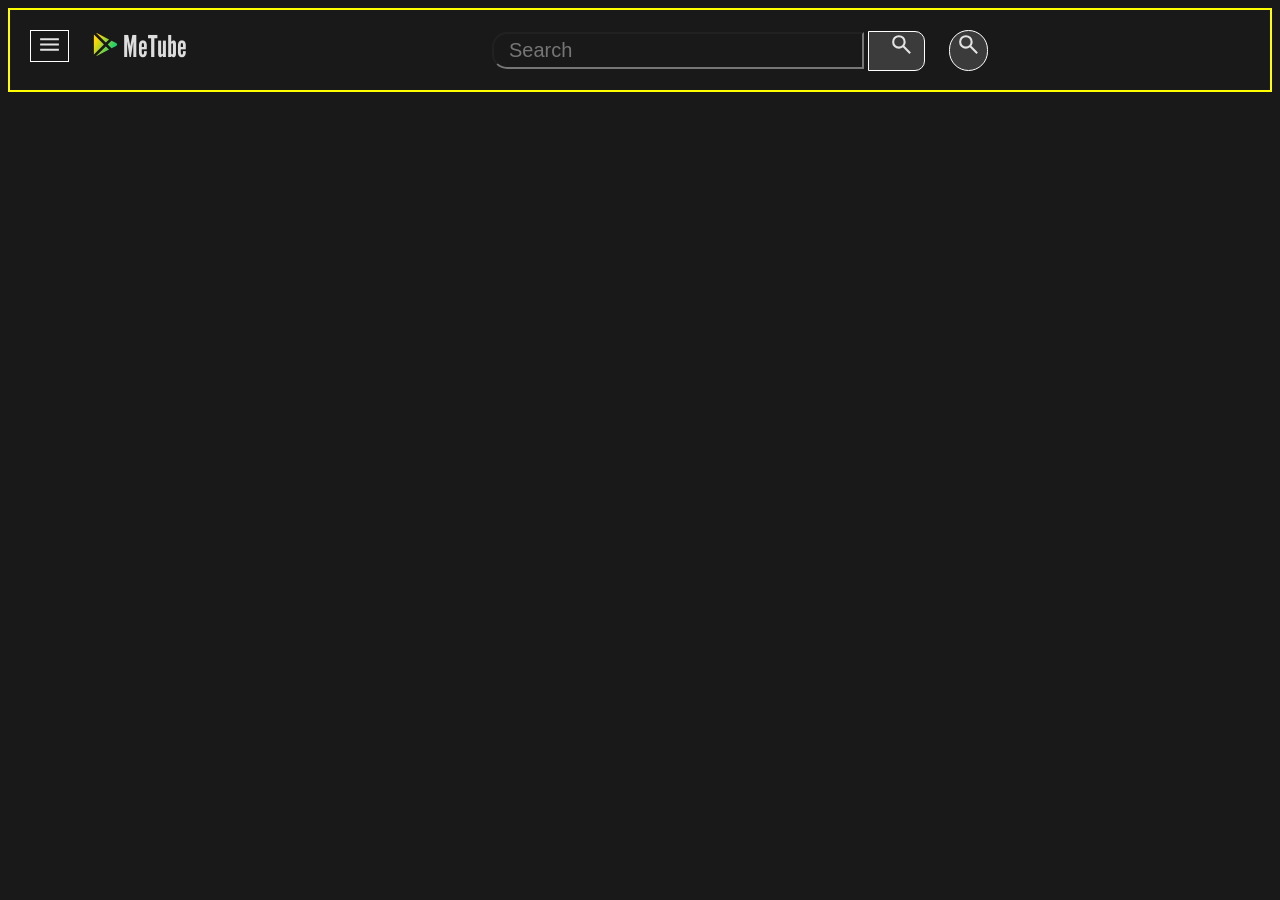
==== index.html @ 835971e7 "Aggiunta barra di ricerca" ====
<!doctype html>
<html>
  <head>
    <title>MeTube</title>
    <link rel="icon" href="assets/Icona.svg" />
    <meta name="author" content="Serafino Pirronitto" />
    <meta name="keywords" content="video, intrattenimento, musica, tutorial" />
    <meta charset="utf-8" />
    <meta name="description" content="Video divertenti!" />

    <meta name="viewport" content="width=device-width, initial-scale=1.0" />

    <link rel="stylesheet" href="css/stile.css" />
  </head>

  <body>
    <div id="nav">
      <button id="menu">
        <img
          src="assets/menu.svg"
          style="height: auto; width: 25px"
          alt="menu"
        />
      </button>

      <a href="index.html" target="_self" id="logo">
        <img
          src="assets/Icona.svg"
          style="height: auto; width: 25px"
          alt="menu"
        />
        MeTube
      </a>

      <input
        type="search"
        name="search-bar"
        id="search-bar"
        placeholder="Search"
      />
      <button id="search-button">
        <img
          src="assets/search.svg"
          style="height: auto; width: 25px"
          alt="cerca"
        />
      </button>

      <button id="voice-button">
        <img
          src="assets/search.svg"
          style="height: auto; width: 25px"
          alt="cerca"
        />
      </button>
    </div>
  </body>
</html>
---- css/stile.css ----
@font-face {
  font-family: "League Gothic";
  src: url("../font/LeagueGothic-Regular.otf") format("opentype");
  font-weight: normal;
  font-style: normal;
}

body {
  background-color: rgb(26, 25, 25);
  color: rgb(221, 221, 221);
}

#nav {
  width: auto;
  height: 50px;
  border: 2px solid yellow;
  padding: 10px 10px 20px 10px;
}

#menu {
  margin: 10px;
  background: rgba(0, 0, 0, 0);
}

#logo {
  font-size: 30px;
  font-family: "League Gothic";
  color: rgb(221, 221, 221);
  text-decoration: none;
  margin-left: 10px;
}

#search-bar {
  font-size: 20px;
  margin-left: 300px;
  padding: 5px 0px 5px 15px;
  width: 30%;
  border-radius: 15px 0px 0px 15px;
  background-color: rgba(0, 0, 0, 0);
  color: white;
}

#search-button {
  padding: 0px 10px 10px 20px;
  border-radius: 0px 10px 10px 0px;
}

#voice-button {
  border-radius: 20px;
  margin-left: 20px;
  padding-bottom: 10px;
}

button {
  background-color: rgb(59, 59, 59);
  border: 1px solid white;
  color: white;
}
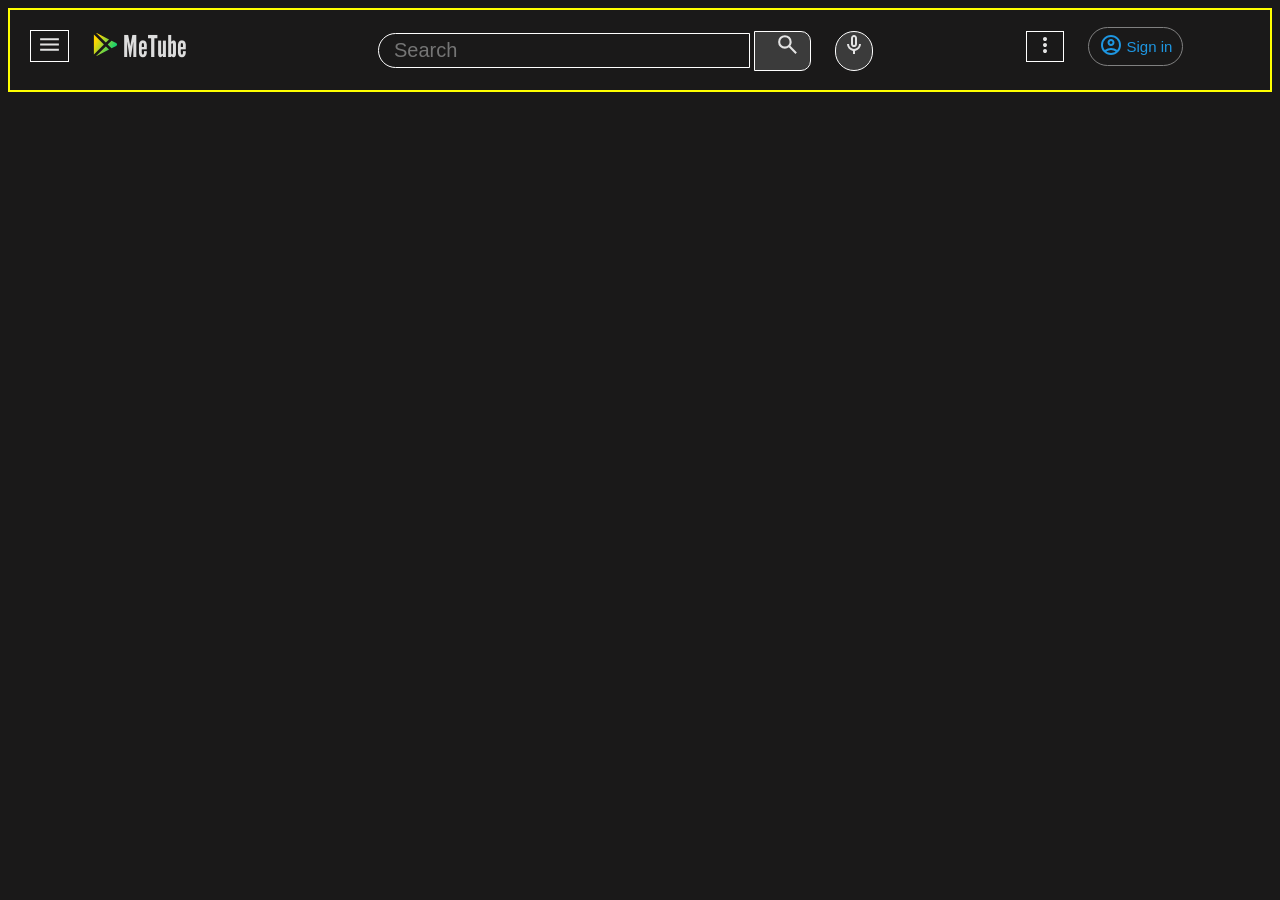
==== commit 76630c3b: "Aggiunti altri bottoni" ====
--- a/index.html
+++ b/index.html
@@ -47,11 +47,46 @@
       </button>
 
       <button id="voice-button">
-        <img
-          src="assets/search.svg"
-          style="height: auto; width: 25px"
-          alt="cerca"
-        />
+        <svg
+          xmlns="http://www.w3.org/2000/svg"
+          height="24px"
+          viewBox="0 -960 960 960"
+          width="24px"
+          fill="#e3e3e3"
+        >
+          <path
+            d="M395-435q-35-35-35-85v-240q0-50 35-85t85-35q50 0 85 35t35 85v240q0 50-35 85t-85 35q-50 0-85-35Zm85-205Zm-40 520v-123q-104-14-172-93t-68-184h80q0 83 58.5 141.5T480-320q83 0 141.5-58.5T680-520h80q0 105-68 184t-172 93v123h-80Zm68.5-371.5Q520-503 520-520v-240q0-17-11.5-28.5T480-800q-17 0-28.5 11.5T440-760v240q0 17 11.5 28.5T480-480q17 0 28.5-11.5Z"
+          />
+        </svg>
+      </button>
+
+      <button id="settings-button">
+        <svg
+          xmlns="http://www.w3.org/2000/svg"
+          height="24px"
+          viewBox="0 -960 960 960"
+          width="24px"
+          fill="#e3e3e3"
+        >
+          <path
+            d="M480-160q-33 0-56.5-23.5T400-240q0-33 23.5-56.5T480-320q33 0 56.5 23.5T560-240q0 33-23.5 56.5T480-160Zm0-240q-33 0-56.5-23.5T400-480q0-33 23.5-56.5T480-560q33 0 56.5 23.5T560-480q0 33-23.5 56.5T480-400Zm0-240q-33 0-56.5-23.5T400-720q0-33 23.5-56.5T480-800q33 0 56.5 23.5T560-720q0 33-23.5 56.5T480-640Z"
+          />
+        </svg>
+      </button>
+
+      <button id="signin-button">
+        <svg
+          xmlns="http://www.w3.org/2000/svg"
+          height="24px"
+          viewBox="0 -960 960 960"
+          width="24px"
+          fill="#1e96e1"
+        >
+          <path
+            d="M234-276q51-39 114-61.5T480-360q69 0 132 22.5T726-276q35-41 54.5-93T800-480q0-133-93.5-226.5T480-800q-133 0-226.5 93.5T160-480q0 59 19.5 111t54.5 93Zm146.5-204.5Q340-521 340-580t40.5-99.5Q421-720 480-720t99.5 40.5Q620-639 620-580t-40.5 99.5Q539-440 480-440t-99.5-40.5ZM480-80q-83 0-156-31.5T197-197q-54-54-85.5-127T80-480q0-83 31.5-156T197-763q54-54 127-85.5T480-880q83 0 156 31.5T763-763q54 54 85.5 127T880-480q0 83-31.5 156T763-197q-54 54-127 85.5T480-80Zm100-95.5q47-15.5 86-44.5-39-29-86-44.5T480-280q-53 0-100 15.5T294-220q39 29 86 44.5T480-160q53 0 100-15.5ZM523-537q17-17 17-43t-17-43q-17-17-43-17t-43 17q-17 17-17 43t17 43q17 17 43 17t43-17Zm-43-43Zm0 360Z"
+          />
+        </svg>
+        <span>Sign in</span>
       </button>
     </div>
   </body>
--- a/css/stile.css
+++ b/css/stile.css
@@ -32,12 +32,31 @@
 
 #search-bar {
   font-size: 20px;
-  margin-left: 300px;
+  margin-left: 15%;
   padding: 5px 0px 5px 15px;
   width: 30%;
-  border-radius: 15px 0px 0px 15px;
+  border-radius: 20px 0px 0px 20px;
   background-color: rgba(0, 0, 0, 0);
   color: white;
+  border: 1px solid white;
+}
+
+#search-bar:focus {
+  outline: none;
+  border: 2px solid rgb(32, 110, 178);
+}
+
+input[type="search"]::-webkit-search-cancel-button {
+  /* Rimuove la X blu nativa */
+  appearance: none;
+
+  height: 25px;
+  width: 25px;
+
+  background-image: url("../assets/close.svg");
+  background-size: contain;
+  background-repeat: no-repeat;
+  cursor: pointer;
 }
 
 #search-button {
@@ -51,6 +70,24 @@
   padding-bottom: 10px;
 }
 
+#settings-button {
+  background-color: transparent;
+  margin-left: 12%;
+}
+
+#signin-button {
+  margin-left: 20px;
+  padding: 5px 10px;
+  background-color: transparent;
+  color: rgb(30, 150, 225);
+  border-color: gray;
+  border-radius: 25px;
+}
+#signin-button span {
+  font-size: 15px;
+  vertical-align: super;
+}
+
 button {
   background-color: rgb(59, 59, 59);
   border: 1px solid white;
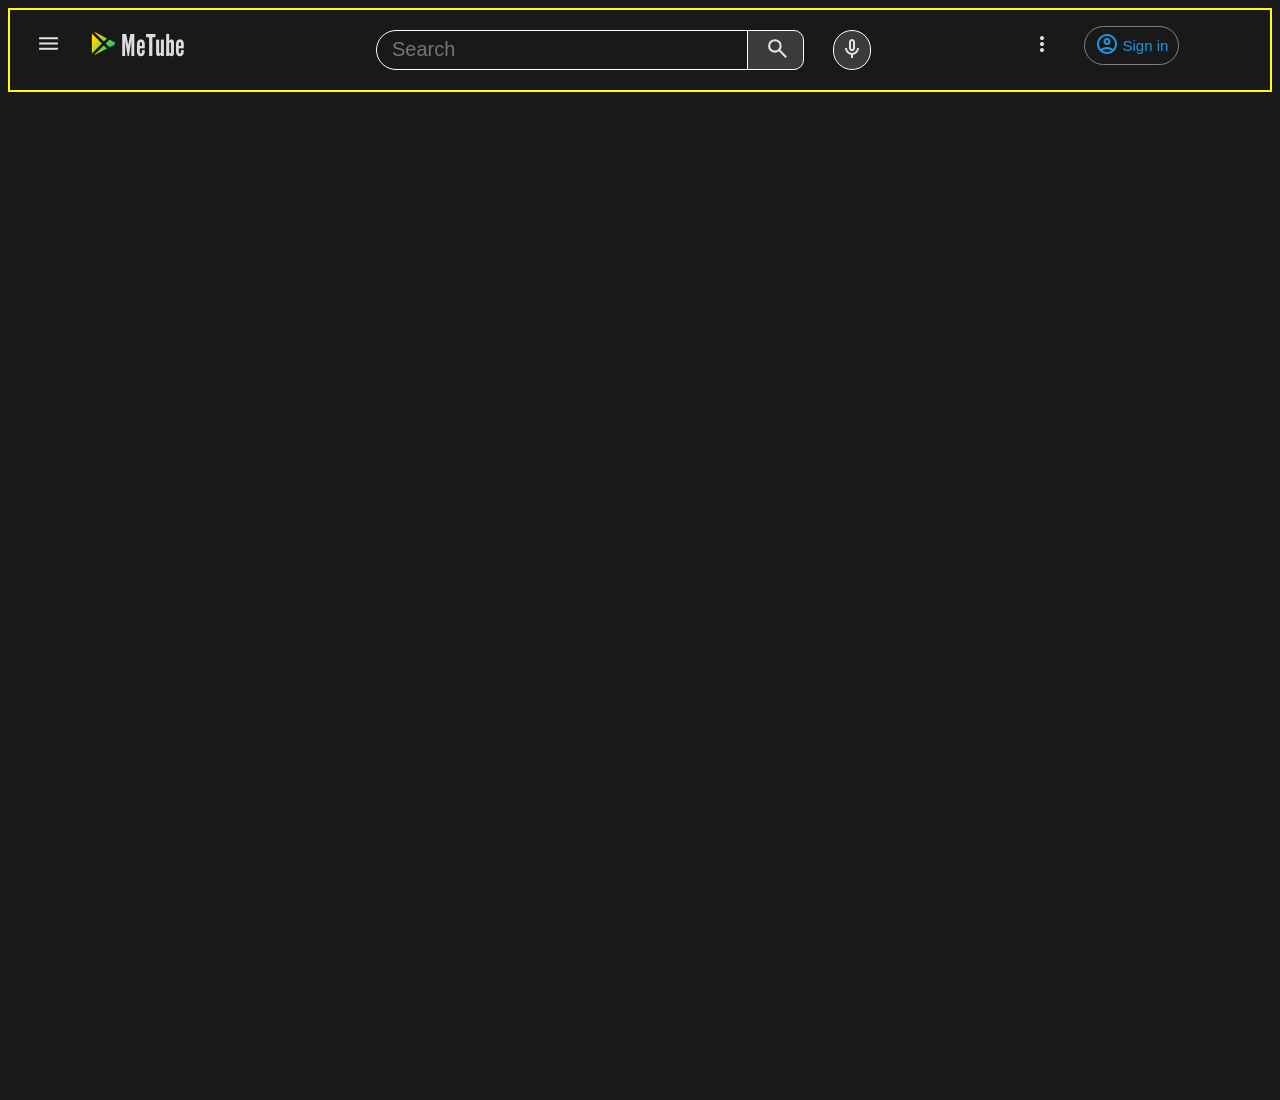
==== commit 18413195: "Refactored search bar implementation and updated styles for better layout" ====
--- a/index.html
+++ b/index.html
@@ -32,19 +32,21 @@
         MeTube
       </a>
 
-      <input
-        type="search"
-        name="search-bar"
-        id="search-bar"
-        placeholder="Search"
-      />
-      <button id="search-button">
-        <img
-          src="assets/search.svg"
-          style="height: auto; width: 25px"
-          alt="cerca"
+      <form method="get" id="search-bar-form">
+        <input
+          type="search"
+          name="search-bar"
+          id="search-bar"
+          placeholder="Search"
         />
-      </button>
+        <button id="search-button" type="submit">
+          <img
+            src="assets/search.svg"
+            style="height: auto; width: 25px"
+            alt="cerca"
+          />
+        </button>
+      </form>
 
       <button id="voice-button">
         <svg
@@ -89,5 +91,7 @@
         <span>Sign in</span>
       </button>
     </div>
+
+    <div style="height: 1000px"></div>
   </body>
 </html>
--- a/css/stile.css
+++ b/css/stile.css
@@ -10,6 +10,10 @@
   color: rgb(221, 221, 221);
 }
 
+#search-bar-form {
+  display: inline;
+}
+
 #nav {
   width: auto;
   height: 50px;
@@ -20,6 +24,7 @@
 #menu {
   margin: 10px;
   background: rgba(0, 0, 0, 0);
+  border: none;
 }
 
 #logo {
@@ -35,6 +40,7 @@
   margin-left: 15%;
   padding: 5px 0px 5px 15px;
   width: 30%;
+  height: 40px;
   border-radius: 20px 0px 0px 20px;
   background-color: rgba(0, 0, 0, 0);
   color: white;
@@ -60,8 +66,16 @@
 }
 
 #search-button {
+  position: relative;
+  right: 5px;
   padding: 0px 10px 10px 20px;
   border-radius: 0px 10px 10px 0px;
+}
+
+#search-button img {
+  position: relative;
+  top: 5px;
+  right: 3px;
 }
 
 #voice-button {
@@ -69,10 +83,15 @@
   margin-left: 20px;
   padding-bottom: 10px;
 }
+#voice-button svg {
+  position: relative;
+  top: 5px;
+}
 
 #settings-button {
   background-color: transparent;
   margin-left: 12%;
+  border: none;
 }
 
 #signin-button {
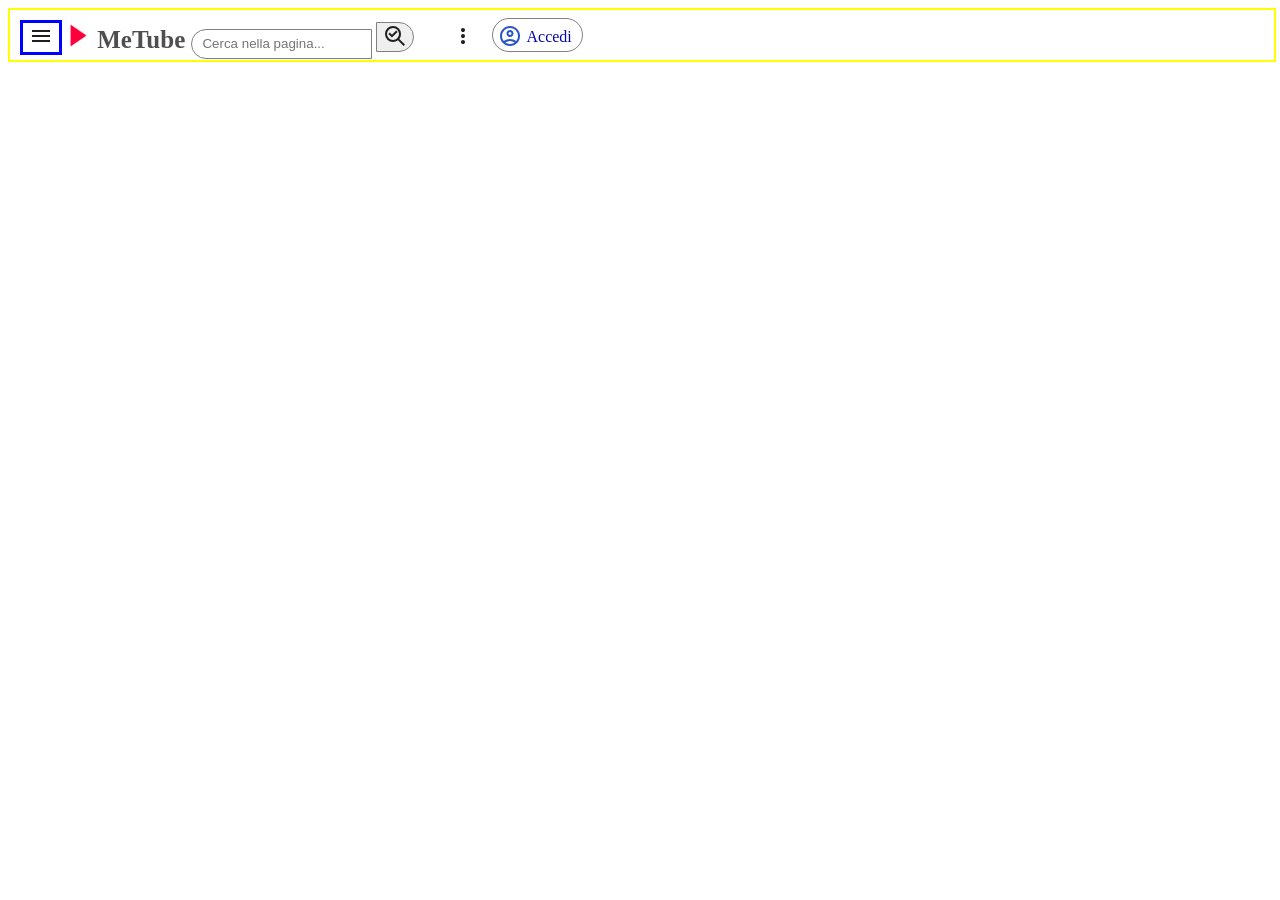
==== commit 4458026d: "Completato navbar" ====
--- a/index.html
+++ b/index.html
@@ -1,97 +1,32 @@
-<!doctype html>
+<!DOCTYPE html>
 <html>
-  <head>
-    <title>MeTube</title>
-    <link rel="icon" href="assets/Icona.svg" />
-    <meta name="author" content="Serafino Pirronitto" />
-    <meta name="keywords" content="video, intrattenimento, musica, tutorial" />
-    <meta charset="utf-8" />
-    <meta name="description" content="Video divertenti!" />
+    <head>
+        <link rel="stylesheet" href="File CSS/MeTube.css">
+        <meta charset="UTF-8">
+        <meta name="viewport" content="width=device-width, initial-scale=1.0">
+        <link rel="icon" href="assets/Logo RT.png" type="image/x-icon">     
+        <title>MeTube</title>
+    </head>
+    <body>
+        <div id="Nav">
+            <button id="Hamburger"> 
+                <img src="assets/Menu Hamburger.svg" alt="Menu"/>
+            </button>
 
-    <meta name="viewport" content="width=device-width, initial-scale=1.0" />
+            <a href="index.html" target="_self" id="logo">
+                <img src="assets/Triangolo rosso play.png" style="height: auto; width: 25px" />
+                MeTube
+            </a>
+            <input id="barra-di-ricerca" type="search" placeholder="Cerca nella pagina...">
+            <button id="button-search" type="submit"><svg xmlns="http://www.w3.org/2000/svg" height="24px" viewBox="0 -960 960 960" width="24px" fill="#1f1f1f"><path d="M570-390q70-70 70-170t-70-170q-70-70-170-70t-170 70q-70 70-70 170t70 170q70 70 170 70t170-70Zm-212-28 226-227-57-57-169 170-85-84-57 56 142 142Zm42 178q-134 0-227-93T80-560q0-134 93-227t227-93q134 0 227 93t93 227q0 56-17.5 105.5T653-364l227 228-56 56-228-227q-41 32-90.5 49.5T400-240Zm0-320Z"/></svg></button>
+            <button id="button-impostazioni"><svg xmlns="http://www.w3.org/2000/svg" height="24px" viewBox="0 -960 960 960" width="24px" fill="#1f1f1f"><path d="M480-160q-33 0-56.5-23.5T400-240q0-33 23.5-56.5T480-320q33 0 56.5 23.5T560-240q0 33-23.5 56.5T480-160Zm0-240q-33 0-56.5-23.5T400-480q0-33 23.5-56.5T480-560q33 0 56.5 23.5T560-480q0 33-23.5 56.5T480-400Zm0-240q-33 0-56.5-23.5T400-720q0-33 23.5-56.5T480-800q33 0 56.5 23.5T560-720q0 33-23.5 56.5T480-640Z"/></svg></button>
+            <a id="Accedi" href="https://www.youtube.com">
+                <svg xmlns="http://www.w3.org/2000/svg" height="24px" viewBox="0 -960 960 960" width="24px" fill="#2854C5"><path d="M234-276q51-39 114-61.5T480-360q69 0 132 22.5T726-276q35-41 54.5-93T800-480q0-133-93.5-226.5T480-800q-133 0-226.5 93.5T160-480q0 59 19.5 111t54.5 93Zm146.5-204.5Q340-521 340-580t40.5-99.5Q421-720 480-720t99.5 40.5Q620-639 620-580t-40.5 99.5Q539-440 480-440t-99.5-40.5ZM480-80q-83 0-156-31.5T197-197q-54-54-85.5-127T80-480q0-83 31.5-156T197-763q54-54 127-85.5T480-880q83 0 156 31.5T763-763q54 54 85.5 127T880-480q0 83-31.5 156T763-197q-54 54-127 85.5T480-80Zm100-95.5q47-15.5 86-44.5-39-29-86-44.5T480-280q-53 0-100 15.5T294-220q39 29 86 44.5T480-160q53 0 100-15.5ZM523-537q17-17 17-43t-17-43q-17-17-43-17t-43 17q-17 17-17 43t17 43q17 17 43 17t43-17Zm-43-43Zm0 360Z"/></svg>
+                <span>Accedi</span>
+                
+            </a>
+        </div> 
+        
 
-    <link rel="stylesheet" href="css/stile.css" />
-  </head>
-
-  <body>
-    <div id="nav">
-      <button id="menu">
-        <img
-          src="assets/menu.svg"
-          style="height: auto; width: 25px"
-          alt="menu"
-        />
-      </button>
-
-      <a href="index.html" target="_self" id="logo">
-        <img
-          src="assets/Icona.svg"
-          style="height: auto; width: 25px"
-          alt="menu"
-        />
-        MeTube
-      </a>
-
-      <form method="get" id="search-bar-form">
-        <input
-          type="search"
-          name="search-bar"
-          id="search-bar"
-          placeholder="Search"
-        />
-        <button id="search-button" type="submit">
-          <img
-            src="assets/search.svg"
-            style="height: auto; width: 25px"
-            alt="cerca"
-          />
-        </button>
-      </form>
-
-      <button id="voice-button">
-        <svg
-          xmlns="http://www.w3.org/2000/svg"
-          height="24px"
-          viewBox="0 -960 960 960"
-          width="24px"
-          fill="#e3e3e3"
-        >
-          <path
-            d="M395-435q-35-35-35-85v-240q0-50 35-85t85-35q50 0 85 35t35 85v240q0 50-35 85t-85 35q-50 0-85-35Zm85-205Zm-40 520v-123q-104-14-172-93t-68-184h80q0 83 58.5 141.5T480-320q83 0 141.5-58.5T680-520h80q0 105-68 184t-172 93v123h-80Zm68.5-371.5Q520-503 520-520v-240q0-17-11.5-28.5T480-800q-17 0-28.5 11.5T440-760v240q0 17 11.5 28.5T480-480q17 0 28.5-11.5Z"
-          />
-        </svg>
-      </button>
-
-      <button id="settings-button">
-        <svg
-          xmlns="http://www.w3.org/2000/svg"
-          height="24px"
-          viewBox="0 -960 960 960"
-          width="24px"
-          fill="#e3e3e3"
-        >
-          <path
-            d="M480-160q-33 0-56.5-23.5T400-240q0-33 23.5-56.5T480-320q33 0 56.5 23.5T560-240q0 33-23.5 56.5T480-160Zm0-240q-33 0-56.5-23.5T400-480q0-33 23.5-56.5T480-560q33 0 56.5 23.5T560-480q0 33-23.5 56.5T480-400Zm0-240q-33 0-56.5-23.5T400-720q0-33 23.5-56.5T480-800q33 0 56.5 23.5T560-720q0 33-23.5 56.5T480-640Z"
-          />
-        </svg>
-      </button>
-
-      <button id="signin-button">
-        <svg
-          xmlns="http://www.w3.org/2000/svg"
-          height="24px"
-          viewBox="0 -960 960 960"
-          width="24px"
-          fill="#1e96e1"
-        >
-          <path
-            d="M234-276q51-39 114-61.5T480-360q69 0 132 22.5T726-276q35-41 54.5-93T800-480q0-133-93.5-226.5T480-800q-133 0-226.5 93.5T160-480q0 59 19.5 111t54.5 93Zm146.5-204.5Q340-521 340-580t40.5-99.5Q421-720 480-720t99.5 40.5Q620-639 620-580t-40.5 99.5Q539-440 480-440t-99.5-40.5ZM480-80q-83 0-156-31.5T197-197q-54-54-85.5-127T80-480q0-83 31.5-156T197-763q54-54 127-85.5T480-880q83 0 156 31.5T763-763q54 54 85.5 127T880-480q0 83-31.5 156T763-197q-54 54-127 85.5T480-80Zm100-95.5q47-15.5 86-44.5-39-29-86-44.5T480-280q-53 0-100 15.5T294-220q39 29 86 44.5T480-160q53 0 100-15.5ZM523-537q17-17 17-43t-17-43q-17-17-43-17t-43 17q-17 17-17 43t17 43q17 17 43 17t43-17Zm-43-43Zm0 360Z"
-          />
-        </svg>
-        <span>Sign in</span>
-      </button>
-    </div>
-
-    <div style="height: 1000px"></div>
-  </body>
-</html>
+    </body>
+</html>
--- a/File CSS/MeTube.css
+++ b/File CSS/MeTube.css
@@ -0,0 +1,56 @@
+#Nav
+{
+width: 100%;
+height: 50px;
+border: 2px solid yellow;
+}
+
+#Hamburger
+{
+    margin: 10px 0px 0px 10px;
+    border: 3px solid blue;
+    background-color: rgba(0, 0, 0, 0);
+}
+
+#logo{
+    color: rgb(79, 79, 79);
+    font-size: 25px;
+    font-weight: bold;
+    text-decoration-line: none;
+}
+
+#barra-di-ricerca{
+    height: 30px;
+    border-radius: 15px 0px 0px 15px;
+    padding: 0px 0px 0px 10px;
+    border: 1px solid grey;
+}
+
+#button-search{
+    height: 30px;
+    border-radius: 0px 15px 15px 0px;
+    border: 1px solid grey;
+    margin-right: 30px;
+}
+
+#button-impostazioni{
+    height: 30px;
+    width: 30px;
+    border: none; 
+    background-color: white;
+    padding: 1px 0px 10px 0px;
+    margin-right: 10px;
+}
+
+#Accedi span{
+    vertical-align: super;
+    color: rgb(6, 9, 169);
+    text-decoration-line: none;
+}
+
+#Accedi{
+    text-decoration-line: none;
+    border: 1px solid grey;
+    padding: 15px 10px 0px 5px;
+    border-radius: 17px;
+}
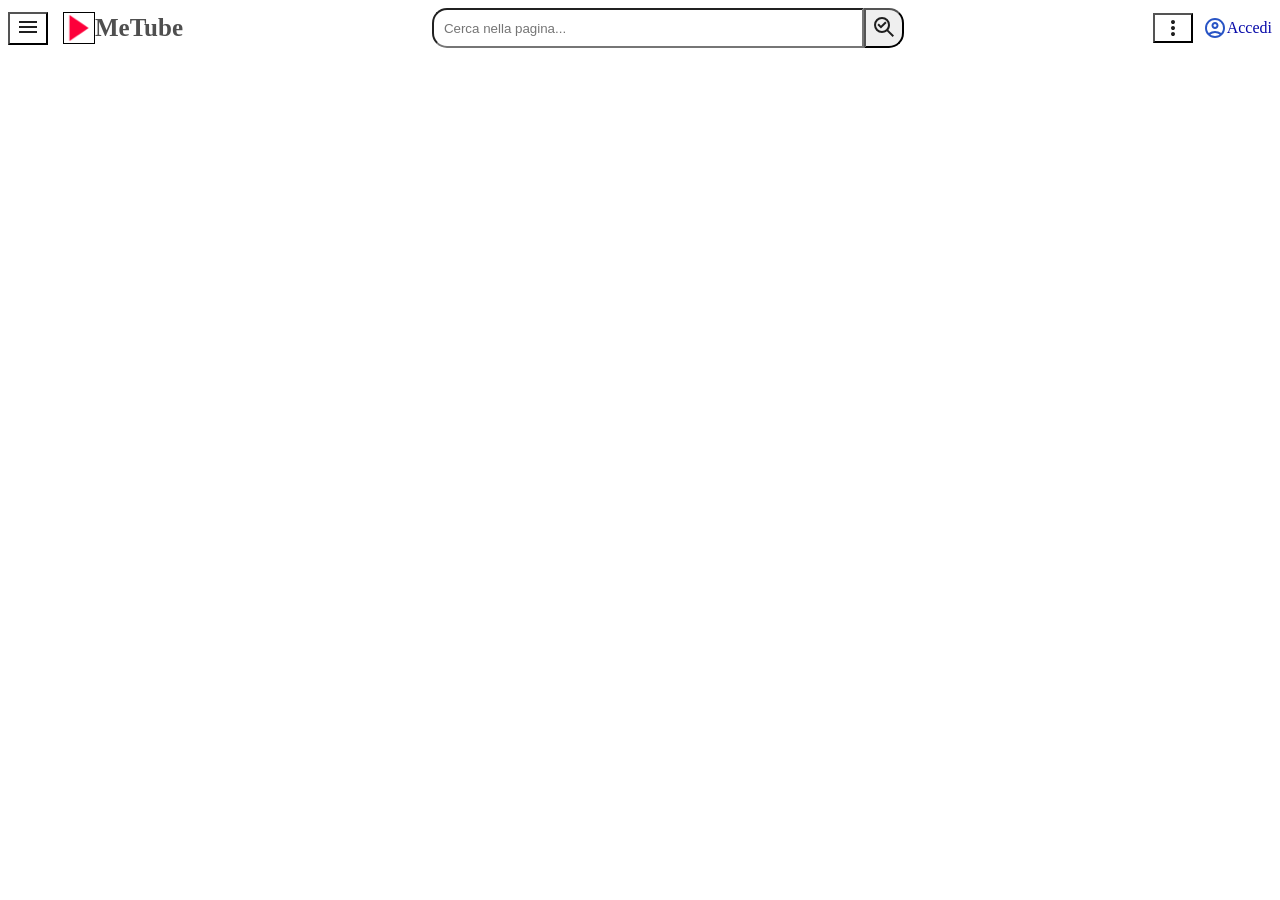
==== commit 4b61f8fd: "Senza bordi" ====
--- a/index.html
+++ b/index.html
@@ -9,22 +9,28 @@
     </head>
     <body>
         <div id="Nav">
-            <button id="Hamburger"> 
-                <img src="assets/Menu Hamburger.svg" alt="Menu"/>
-            </button>
+            <div id="Nav_sx">
+                <button id="Hamburger"> 
+                    <img src="assets/Menu Hamburger.svg" alt="Menu"/>
+                </button>
 
-            <a href="index.html" target="_self" id="logo">
-                <img src="assets/Triangolo rosso play.png" style="height: auto; width: 25px" />
-                MeTube
-            </a>
-            <input id="barra-di-ricerca" type="search" placeholder="Cerca nella pagina...">
-            <button id="button-search" type="submit"><svg xmlns="http://www.w3.org/2000/svg" height="24px" viewBox="0 -960 960 960" width="24px" fill="#1f1f1f"><path d="M570-390q70-70 70-170t-70-170q-70-70-170-70t-170 70q-70 70-70 170t70 170q70 70 170 70t170-70Zm-212-28 226-227-57-57-169 170-85-84-57 56 142 142Zm42 178q-134 0-227-93T80-560q0-134 93-227t227-93q134 0 227 93t93 227q0 56-17.5 105.5T653-364l227 228-56 56-228-227q-41 32-90.5 49.5T400-240Zm0-320Z"/></svg></button>
-            <button id="button-impostazioni"><svg xmlns="http://www.w3.org/2000/svg" height="24px" viewBox="0 -960 960 960" width="24px" fill="#1f1f1f"><path d="M480-160q-33 0-56.5-23.5T400-240q0-33 23.5-56.5T480-320q33 0 56.5 23.5T560-240q0 33-23.5 56.5T480-160Zm0-240q-33 0-56.5-23.5T400-480q0-33 23.5-56.5T480-560q33 0 56.5 23.5T560-480q0 33-23.5 56.5T480-400Zm0-240q-33 0-56.5-23.5T400-720q0-33 23.5-56.5T480-800q33 0 56.5 23.5T560-720q0 33-23.5 56.5T480-640Z"/></svg></button>
-            <a id="Accedi" href="https://www.youtube.com">
-                <svg xmlns="http://www.w3.org/2000/svg" height="24px" viewBox="0 -960 960 960" width="24px" fill="#2854C5"><path d="M234-276q51-39 114-61.5T480-360q69 0 132 22.5T726-276q35-41 54.5-93T800-480q0-133-93.5-226.5T480-800q-133 0-226.5 93.5T160-480q0 59 19.5 111t54.5 93Zm146.5-204.5Q340-521 340-580t40.5-99.5Q421-720 480-720t99.5 40.5Q620-639 620-580t-40.5 99.5Q539-440 480-440t-99.5-40.5ZM480-80q-83 0-156-31.5T197-197q-54-54-85.5-127T80-480q0-83 31.5-156T197-763q54-54 127-85.5T480-880q83 0 156 31.5T763-763q54 54 85.5 127T880-480q0 83-31.5 156T763-197q-54 54-127 85.5T480-80Zm100-95.5q47-15.5 86-44.5-39-29-86-44.5T480-280q-53 0-100 15.5T294-220q39 29 86 44.5T480-160q53 0 100-15.5ZM523-537q17-17 17-43t-17-43q-17-17-43-17t-43 17q-17 17-17 43t17 43q17 17 43 17t43-17Zm-43-43Zm0 360Z"/></svg>
-                <span>Accedi</span>
+                <a href="index.html" target="_self" id="logo">
+                    <img src="assets/Triangolo rosso play.png" style="height: 30px; width: auto; border: 1px solid black;" />
+                    MeTube
+                </a>
+            </div>
+            <div id="Div_ricerca">
+                <input id="barra-di-ricerca" type="search" placeholder="Cerca nella pagina...">
+                <button id="button-search" type="submit"><svg xmlns="http://www.w3.org/2000/svg" height="24px" viewBox="0 -960 960 960" width="24px" fill="#1f1f1f"><path d="M570-390q70-70 70-170t-70-170q-70-70-170-70t-170 70q-70 70-70 170t70 170q70 70 170 70t170-70Zm-212-28 226-227-57-57-169 170-85-84-57 56 142 142Zm42 178q-134 0-227-93T80-560q0-134 93-227t227-93q134 0 227 93t93 227q0 56-17.5 105.5T653-364l227 228-56 56-228-227q-41 32-90.5 49.5T400-240Zm0-320Z"/></svg></button>
+            </div>
+            <div id="Nav_dx">
+                <button id="button-impostazioni"><svg xmlns="http://www.w3.org/2000/svg" height="24px" viewBox="0 -960 960 960" width="24px" fill="#1f1f1f"><path d="M480-160q-33 0-56.5-23.5T400-240q0-33 23.5-56.5T480-320q33 0 56.5 23.5T560-240q0 33-23.5 56.5T480-160Zm0-240q-33 0-56.5-23.5T400-480q0-33 23.5-56.5T480-560q33 0 56.5 23.5T560-480q0 33-23.5 56.5T480-400Zm0-240q-33 0-56.5-23.5T400-720q0-33 23.5-56.5T480-800q33 0 56.5 23.5T560-720q0 33-23.5 56.5T480-640Z"/></svg></button>
+                <a id="Accedi" href="https://www.youtube.com">
+                    <svg xmlns="http://www.w3.org/2000/svg" height="24px" viewBox="0 -960 960 960" width="24px" fill="#2854C5"><path d="M234-276q51-39 114-61.5T480-360q69 0 132 22.5T726-276q35-41 54.5-93T800-480q0-133-93.5-226.5T480-800q-133 0-226.5 93.5T160-480q0 59 19.5 111t54.5 93Zm146.5-204.5Q340-521 340-580t40.5-99.5Q421-720 480-720t99.5 40.5Q620-639 620-580t-40.5 99.5Q539-440 480-440t-99.5-40.5ZM480-80q-83 0-156-31.5T197-197q-54-54-85.5-127T80-480q0-83 31.5-156T197-763q54-54 127-85.5T480-880q83 0 156 31.5T763-763q54 54 85.5 127T880-480q0 83-31.5 156T763-197q-54 54-127 85.5T480-80Zm100-95.5q47-15.5 86-44.5-39-29-86-44.5T480-280q-53 0-100 15.5T294-220q39 29 86 44.5T480-160q53 0 100-15.5ZM523-537q17-17 17-43t-17-43q-17-17-43-17t-43 17q-17 17-17 43t17 43q17 17 43 17t43-17Zm-43-43Zm0 360Z"/></svg>
+                    <span>Accedi</span>
                 
-            </a>
+                </a>
+            </div>
         </div> 
         
 
--- a/File CSS/MeTube.css
+++ b/File CSS/MeTube.css
@@ -1,18 +1,42 @@
 #Nav
 {
-width: 100%;
-height: 50px;
-border: 2px solid yellow;
+display: flex;
+flex-direction: row;
+justify-content: space-between;
+height: 40px;
+align-content: center;
+}
+
+#Div_ricerca{
+    display: flex;
+    flex-grow: 1;
+}
+
+#Nav_sx{
+    display: flex;
+    gap: 15px;
+    flex-direction: row;
+    justify-content: start;
+    align-items: center;
+    flex-grow: 1;
+}
+
+#Nav_dx{
+    display: flex;
+    gap: 10px;
+    justify-content: end;
+    align-items: center;
+    flex-grow: 1;
 }
 
 #Hamburger
 {
-    margin: 10px 0px 0px 10px;
-    border: 3px solid blue;
     background-color: rgba(0, 0, 0, 0);
 }
 
 #logo{
+    display: flex;
+    align-items: center;
     color: rgb(79, 79, 79);
     font-size: 25px;
     font-weight: bold;
@@ -20,37 +44,33 @@
 }
 
 #barra-di-ricerca{
-    height: 30px;
+    flex-grow: 1;
     border-radius: 15px 0px 0px 15px;
     padding: 0px 0px 0px 10px;
-    border: 1px solid grey;
 }
 
 #button-search{
-    height: 30px;
     border-radius: 0px 15px 15px 0px;
-    border: 1px solid grey;
-    margin-right: 30px;
 }
 
 #button-impostazioni{
-    height: 30px;
-    width: 30px;
-    border: none; 
+    display: flex;
+    flex-direction: column;
+    justify-content: center;
     background-color: white;
-    padding: 1px 0px 10px 0px;
-    margin-right: 10px;
 }
 
+
 #Accedi span{
-    vertical-align: super;
+    vertical-align: center;
     color: rgb(6, 9, 169);
     text-decoration-line: none;
 }
 
 #Accedi{
+    display: flex;
+    align-items: center;
+    flex-direction: row;
     text-decoration-line: none;
-    border: 1px solid grey;
-    padding: 15px 10px 0px 5px;
     border-radius: 17px;
 }
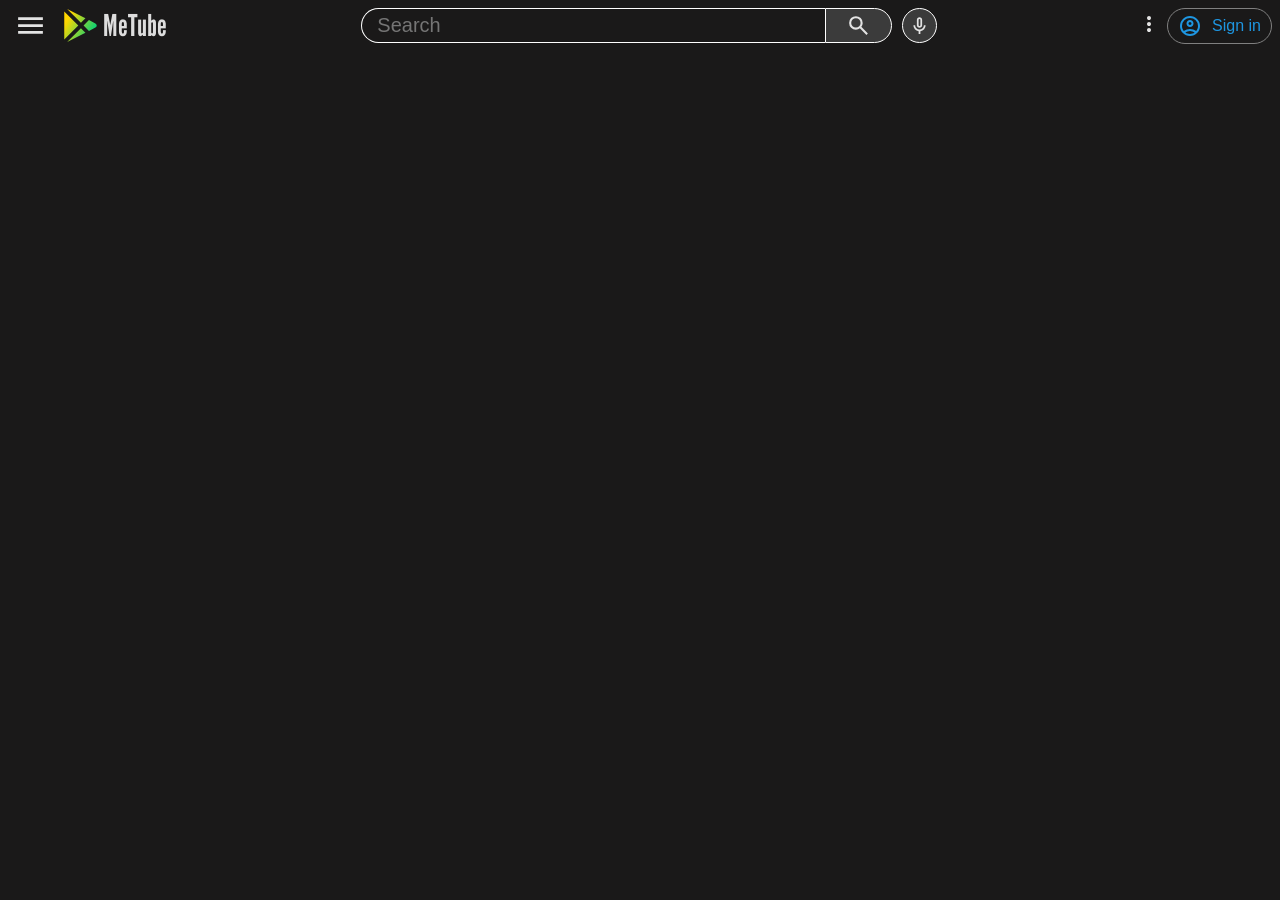
==== commit e359f284: "Refactored navigation layout and search bar implementation for improved responsiveness and styling" ====
--- a/index.html
+++ b/index.html
@@ -1,38 +1,103 @@
-<!DOCTYPE html>
+<!doctype html>
 <html>
-    <head>
-        <link rel="stylesheet" href="File CSS/MeTube.css">
-        <meta charset="UTF-8">
-        <meta name="viewport" content="width=device-width, initial-scale=1.0">
-        <link rel="icon" href="assets/Logo RT.png" type="image/x-icon">     
-        <title>MeTube</title>
-    </head>
-    <body>
-        <div id="Nav">
-            <div id="Nav_sx">
-                <button id="Hamburger"> 
-                    <img src="assets/Menu Hamburger.svg" alt="Menu"/>
-                </button>
+  <head>
+    <title>MeTube</title>
+    <link rel="icon" href="assets/Icona.svg" />
+    <meta name="author" content="Serafino Pirronitto" />
+    <meta name="keywords" content="video, intrattenimento, musica, tutorial" />
+    <meta charset="utf-8" />
+    <meta name="description" content="Video divertenti!" />
 
-                <a href="index.html" target="_self" id="logo">
-                    <img src="assets/Triangolo rosso play.png" style="height: 30px; width: auto; border: 1px solid black;" />
-                    MeTube
-                </a>
-            </div>
-            <div id="Div_ricerca">
-                <input id="barra-di-ricerca" type="search" placeholder="Cerca nella pagina...">
-                <button id="button-search" type="submit"><svg xmlns="http://www.w3.org/2000/svg" height="24px" viewBox="0 -960 960 960" width="24px" fill="#1f1f1f"><path d="M570-390q70-70 70-170t-70-170q-70-70-170-70t-170 70q-70 70-70 170t70 170q70 70 170 70t170-70Zm-212-28 226-227-57-57-169 170-85-84-57 56 142 142Zm42 178q-134 0-227-93T80-560q0-134 93-227t227-93q134 0 227 93t93 227q0 56-17.5 105.5T653-364l227 228-56 56-228-227q-41 32-90.5 49.5T400-240Zm0-320Z"/></svg></button>
-            </div>
-            <div id="Nav_dx">
-                <button id="button-impostazioni"><svg xmlns="http://www.w3.org/2000/svg" height="24px" viewBox="0 -960 960 960" width="24px" fill="#1f1f1f"><path d="M480-160q-33 0-56.5-23.5T400-240q0-33 23.5-56.5T480-320q33 0 56.5 23.5T560-240q0 33-23.5 56.5T480-160Zm0-240q-33 0-56.5-23.5T400-480q0-33 23.5-56.5T480-560q33 0 56.5 23.5T560-480q0 33-23.5 56.5T480-400Zm0-240q-33 0-56.5-23.5T400-720q0-33 23.5-56.5T480-800q33 0 56.5 23.5T560-720q0 33-23.5 56.5T480-640Z"/></svg></button>
-                <a id="Accedi" href="https://www.youtube.com">
-                    <svg xmlns="http://www.w3.org/2000/svg" height="24px" viewBox="0 -960 960 960" width="24px" fill="#2854C5"><path d="M234-276q51-39 114-61.5T480-360q69 0 132 22.5T726-276q35-41 54.5-93T800-480q0-133-93.5-226.5T480-800q-133 0-226.5 93.5T160-480q0 59 19.5 111t54.5 93Zm146.5-204.5Q340-521 340-580t40.5-99.5Q421-720 480-720t99.5 40.5Q620-639 620-580t-40.5 99.5Q539-440 480-440t-99.5-40.5ZM480-80q-83 0-156-31.5T197-197q-54-54-85.5-127T80-480q0-83 31.5-156T197-763q54-54 127-85.5T480-880q83 0 156 31.5T763-763q54 54 85.5 127T880-480q0 83-31.5 156T763-197q-54 54-127 85.5T480-80Zm100-95.5q47-15.5 86-44.5-39-29-86-44.5T480-280q-53 0-100 15.5T294-220q39 29 86 44.5T480-160q53 0 100-15.5ZM523-537q17-17 17-43t-17-43q-17-17-43-17t-43 17q-17 17-17 43t17 43q17 17 43 17t43-17Zm-43-43Zm0 360Z"/></svg>
-                    <span>Accedi</span>
-                
-                </a>
-            </div>
-        </div> 
-        
+    <meta name="viewport" content="width=device-width, initial-scale=1.0" />
 
-    </body>
-</html>+    <link rel="stylesheet" href="css/stile.css" />
+  </head>
+
+  <body>
+    <div id="nav">
+      <div id="nav_sx">
+        <button id="menu">
+          <img
+            src="assets/menu.svg"
+            style="height: 100%; width: auto"
+            alt="menu"
+          />
+        </button>
+
+        <a href="index.html" target="_self" id="logo">
+          <img
+            src="assets/Icona.svg"
+            style="height: 100%; width: auto"
+            alt="menu"
+          />
+          <span>MeTube</span>
+        </a>
+      </div>
+
+      <form method="get" id="search-bar-form">
+        <div id="search-bar-with-button">
+          <input
+            type="search"
+            name="search-bar"
+            id="search-bar"
+            placeholder="Search"
+          />
+          <button id="search-button" type="submit">
+            <img
+              src="assets/search.svg"
+              style="height: auto; width: 25px"
+              alt="cerca"
+            />
+          </button>
+        </div>
+
+        <button id="voice-button" type="button">
+          <svg
+            xmlns="http://www.w3.org/2000/svg"
+            height="24px"
+            viewBox="0 -960 960 960"
+            width="24px"
+            fill="#e3e3e3"
+          >
+            <path
+              d="M395-435q-35-35-35-85v-240q0-50 35-85t85-35q50 0 85 35t35 85v240q0 50-35 85t-85 35q-50 0-85-35Zm85-205Zm-40 520v-123q-104-14-172-93t-68-184h80q0 83 58.5 141.5T480-320q83 0 141.5-58.5T680-520h80q0 105-68 184t-172 93v123h-80Zm68.5-371.5Q520-503 520-520v-240q0-17-11.5-28.5T480-800q-17 0-28.5 11.5T440-760v240q0 17 11.5 28.5T480-480q17 0 28.5-11.5Z"
+            />
+          </svg>
+        </button>
+      </form>
+
+      
+      <div id="nav_dx">
+        <button id="settings-button">
+          <svg
+            xmlns="http://www.w3.org/2000/svg"
+            height="24px"
+            viewBox="0 -960 960 960"
+            width="24px"
+            fill="#e3e3e3"
+          >
+            <path
+              d="M480-160q-33 0-56.5-23.5T400-240q0-33 23.5-56.5T480-320q33 0 56.5 23.5T560-240q0 33-23.5 56.5T480-160Zm0-240q-33 0-56.5-23.5T400-480q0-33 23.5-56.5T480-560q33 0 56.5 23.5T560-480q0 33-23.5 56.5T480-400Zm0-240q-33 0-56.5-23.5T400-720q0-33 23.5-56.5T480-800q33 0 56.5 23.5T560-720q0 33-23.5 56.5T480-640Z"
+            />
+          </svg>
+        </button>
+
+        <button id="signin-button">
+          <svg
+            xmlns="http://www.w3.org/2000/svg"
+            height="24px"
+            viewBox="0 -960 960 960"
+            width="24px"
+            fill="#1e96e1"
+          >
+            <path
+              d="M234-276q51-39 114-61.5T480-360q69 0 132 22.5T726-276q35-41 54.5-93T800-480q0-133-93.5-226.5T480-800q-133 0-226.5 93.5T160-480q0 59 19.5 111t54.5 93Zm146.5-204.5Q340-521 340-580t40.5-99.5Q421-720 480-720t99.5 40.5Q620-639 620-580t-40.5 99.5Q539-440 480-440t-99.5-40.5ZM480-80q-83 0-156-31.5T197-197q-54-54-85.5-127T80-480q0-83 31.5-156T197-763q54-54 127-85.5T480-880q83 0 156 31.5T763-763q54 54 85.5 127T880-480q0 83-31.5 156T763-197q-54 54-127 85.5T480-80Zm100-95.5q47-15.5 86-44.5-39-29-86-44.5T480-280q-53 0-100 15.5T294-220q39 29 86 44.5T480-160q53 0 100-15.5ZM523-537q17-17 17-43t-17-43q-17-17-43-17t-43 17q-17 17-17 43t17 43q17 17 43 17t43-17Zm-43-43Zm0 360Z"
+            />
+          </svg>
+          <span>Sign in</span>
+        </button>
+      </div>
+    </div>
+
+  </body>
+</html>
--- a/css/stile.css
+++ b/css/stile.css
@@ -0,0 +1,152 @@
+@font-face {
+  font-family: "League Gothic";
+  src: url("../font/LeagueGothic-Regular.otf") format("opentype");
+  font-weight: normal;
+  font-style: normal;
+}
+
+body {
+  background-color: rgb(26, 25, 25);
+  color: rgb(221, 221, 221);
+}
+
+
+
+#nav {
+  display: flex;
+  flex-direction: row;
+  justify-content: space-between;
+  align-items: center;
+  flex-wrap: wrap;
+  height: 35px;
+}
+
+#nav_sx
+{
+  height: 100%;
+  flex-grow: 1;
+  display: flex;
+  justify-content: start;
+  align-items: center;
+  gap: 10px;
+}
+
+#nav_dx
+{
+  height: 100%;
+  flex-grow: 1;
+  display: flex;
+  justify-content: end;
+  align-items: center;
+}
+
+#menu {
+  height: 100%;
+  background: rgba(0, 0, 0, 0);
+  border: none;
+}
+
+#logo {
+  height: 100%;
+  text-decoration: none;
+  display: flex;
+  flex-direction: row;
+  align-items: center;
+  gap: 5px;
+}
+
+#logo  span{
+  font-size: 30px;
+  font-family: "League Gothic";
+  color: rgb(221, 221, 221);
+  text-decoration: none;
+}
+
+#search-bar-form {
+  height: 100%;
+  flex-grow: 1;
+  display: flex;
+  flex-direction: row;
+  align-items: center;
+  justify-content: center;
+  gap: 10px;
+}
+
+#search-bar-with-button{
+  flex-grow: 1;
+  display: flex;
+}
+
+#search-bar {
+  flex-grow: 1;
+  font-size: 20px;
+  padding: 5px 0px 5px 15px;
+  border-radius: 20px 0px 0px 20px;
+  background-color: rgba(0, 0, 0, 0);
+  border: 1px solid white;
+  border-right: none;
+  color: white;
+}
+
+#search-bar:focus {
+  outline: none;
+  border: 2px solid rgb(32, 110, 178);
+}
+
+#search-bar::-webkit-search-cancel-button {
+  /* Rimuove la X blu nativa */
+  appearance: none;
+
+  height: 25px;
+  width: 25px;
+
+  background-image: url("../assets/close.svg");
+  background-size: contain;
+  background-repeat: no-repeat;
+  cursor: pointer;
+}
+
+#search-button {
+  height: 35px;;
+  display: flex;
+  align-items: center;
+  justify-content: center;
+  padding: 0px 20px;
+  border-radius: 0px 9999px 9999px 0px;
+}
+
+#voice-button {
+  display: flex;
+  align-items: center;
+  justify-content: center;
+  height: 35px;
+  width: 35px;
+  border-radius: 50%;
+}
+
+#settings-button {
+  background-color: transparent;
+  border: none;
+}
+
+#signin-button {
+  display: flex;
+  align-items: center;
+  justify-content: center;
+  gap: 10px;
+  padding: 5px 10px;
+  background-color: transparent;
+  color: rgb(30, 150, 225);
+  border-color: gray;
+  border-radius: 9999px;
+}
+#signin-button span {
+  font-size: 16px;
+}
+
+
+button {
+  background-color: rgb(59, 59, 59);
+  border: 1px solid white;
+  color: white;
+}
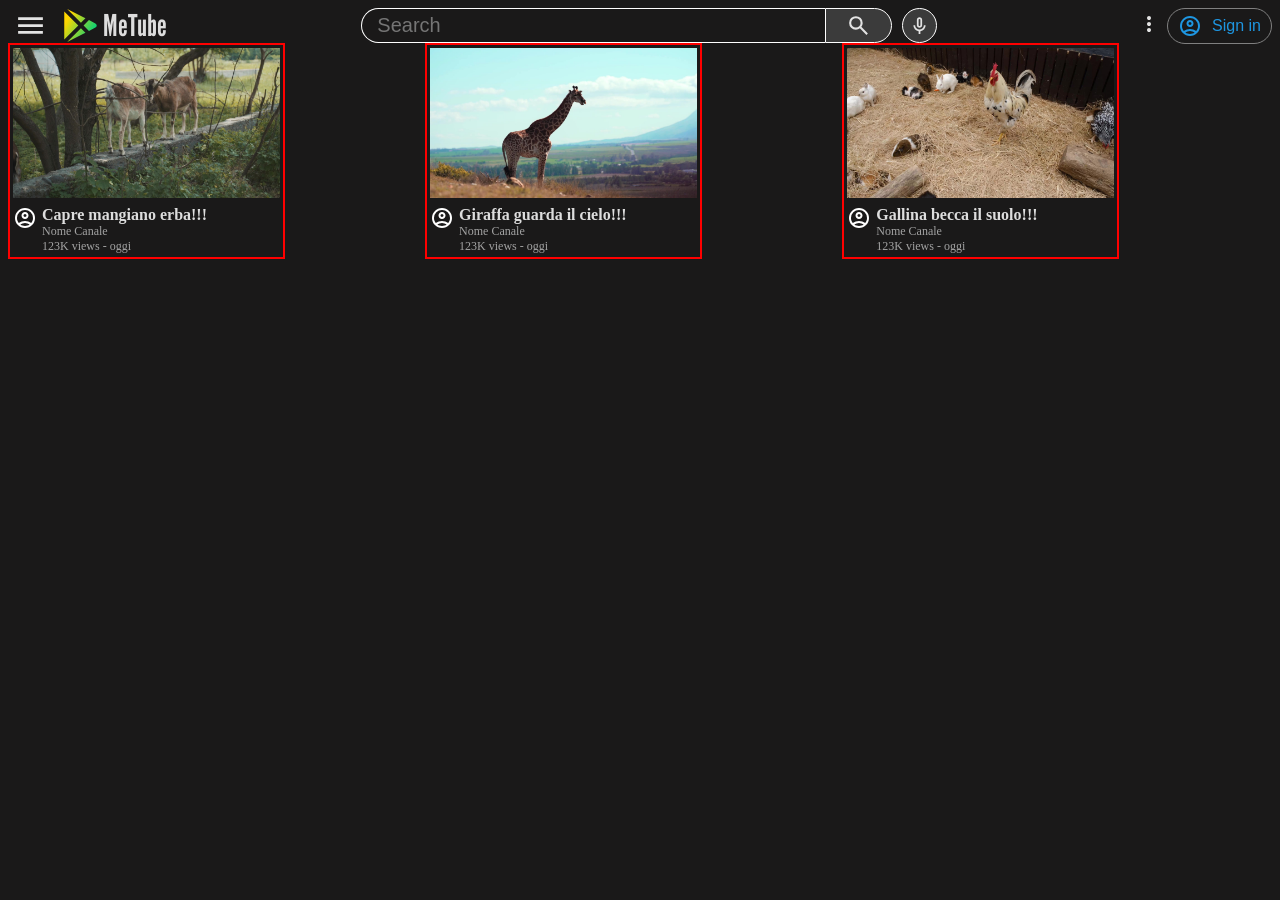
==== commit c9b66b02: "Added video display section with responsive layout and styling" ====
--- a/index.html
+++ b/index.html
@@ -99,5 +99,74 @@
       </div>
     </div>
 
+    <div id="content-display">
+      <div class="video" id="video-1">
+        <img src="./assets/Video_1.jpg"/>
+        <div class="video-info">
+          <svg
+              xmlns="http://www.w3.org/2000/svg"
+              height="24px"
+              viewBox="0 -960 960 960"
+              width="24px"
+              fill="#ffffff"
+            >
+              <path
+                d="M234-276q51-39 114-61.5T480-360q69 0 132 22.5T726-276q35-41 54.5-93T800-480q0-133-93.5-226.5T480-800q-133 0-226.5 93.5T160-480q0 59 19.5 111t54.5 93Zm146.5-204.5Q340-521 340-580t40.5-99.5Q421-720 480-720t99.5 40.5Q620-639 620-580t-40.5 99.5Q539-440 480-440t-99.5-40.5ZM480-80q-83 0-156-31.5T197-197q-54-54-85.5-127T80-480q0-83 31.5-156T197-763q54-54 127-85.5T480-880q83 0 156 31.5T763-763q54 54 85.5 127T880-480q0 83-31.5 156T763-197q-54 54-127 85.5T480-80Zm100-95.5q47-15.5 86-44.5-39-29-86-44.5T480-280q-53 0-100 15.5T294-220q39 29 86 44.5T480-160q53 0 100-15.5ZM523-537q17-17 17-43t-17-43q-17-17-43-17t-43 17q-17 17-17 43t17 43q17 17 43 17t43-17Zm-43-43Zm0 360Z"
+              />
+          </svg>
+          <div class="title">
+            <strong>Capre mangiano erba!!!</strong>
+            <span class="channel-text">Nome Canale</span>
+            <span class="channel-text">123K views - oggi</span>
+          </div>
+        </div>
+      </div>
+
+      <div class="video" id="video-2">
+        <img src="./assets/Video_2.jpg"/>
+        <div class="video-info">
+          <svg
+              xmlns="http://www.w3.org/2000/svg"
+              height="24px"
+              viewBox="0 -960 960 960"
+              width="24px"
+              fill="#ffffff"
+            >
+              <path
+                d="M234-276q51-39 114-61.5T480-360q69 0 132 22.5T726-276q35-41 54.5-93T800-480q0-133-93.5-226.5T480-800q-133 0-226.5 93.5T160-480q0 59 19.5 111t54.5 93Zm146.5-204.5Q340-521 340-580t40.5-99.5Q421-720 480-720t99.5 40.5Q620-639 620-580t-40.5 99.5Q539-440 480-440t-99.5-40.5ZM480-80q-83 0-156-31.5T197-197q-54-54-85.5-127T80-480q0-83 31.5-156T197-763q54-54 127-85.5T480-880q83 0 156 31.5T763-763q54 54 85.5 127T880-480q0 83-31.5 156T763-197q-54 54-127 85.5T480-80Zm100-95.5q47-15.5 86-44.5-39-29-86-44.5T480-280q-53 0-100 15.5T294-220q39 29 86 44.5T480-160q53 0 100-15.5ZM523-537q17-17 17-43t-17-43q-17-17-43-17t-43 17q-17 17-17 43t17 43q17 17 43 17t43-17Zm-43-43Zm0 360Z"
+              />
+          </svg>
+          <div class="title">
+            <strong>Giraffa guarda il cielo!!!</strong>
+            <span class="channel-text">Nome Canale</span>
+            <span class="channel-text">123K views - oggi</span>
+          </div>
+        </div>
+      </div>
+
+      <div class="video" id="video-3">
+        <img src="./assets/Video_3.jpg"/>
+        <div class="video-info">
+          <svg
+              xmlns="http://www.w3.org/2000/svg"
+              height="24px"
+              viewBox="0 -960 960 960"
+              width="24px"
+              fill="#ffffff"
+            >
+              <path
+                d="M234-276q51-39 114-61.5T480-360q69 0 132 22.5T726-276q35-41 54.5-93T800-480q0-133-93.5-226.5T480-800q-133 0-226.5 93.5T160-480q0 59 19.5 111t54.5 93Zm146.5-204.5Q340-521 340-580t40.5-99.5Q421-720 480-720t99.5 40.5Q620-639 620-580t-40.5 99.5Q539-440 480-440t-99.5-40.5ZM480-80q-83 0-156-31.5T197-197q-54-54-85.5-127T80-480q0-83 31.5-156T197-763q54-54 127-85.5T480-880q83 0 156 31.5T763-763q54 54 85.5 127T880-480q0 83-31.5 156T763-197q-54 54-127 85.5T480-80Zm100-95.5q47-15.5 86-44.5-39-29-86-44.5T480-280q-53 0-100 15.5T294-220q39 29 86 44.5T480-160q53 0 100-15.5ZM523-537q17-17 17-43t-17-43q-17-17-43-17t-43 17q-17 17-17 43t17 43q17 17 43 17t43-17Zm-43-43Zm0 360Z"
+              />
+          </svg>
+          <div class="title">
+            <strong>Gallina becca il suolo!!!</strong>
+            <span class="channel-text">Nome Canale</span>
+            <span class="channel-text">123K views - oggi</span>
+          </div>
+        </div>
+      </div>
+    </div>
+
+
   </body>
 </html>
--- a/css/stile.css
+++ b/css/stile.css
@@ -150,3 +150,40 @@
   border: 1px solid white;
   color: white;
 }
+
+.video{
+  /*DA MODIFICARE*/ width: calc(150px*16/9);
+  display: flex;
+  flex-direction: column;
+  justify-content: start;
+  align-items: start;
+  gap: 8px;
+  border: 2px solid red;
+  padding: 3px;
+}
+.video img{
+  height: 150px;
+  width: auto;
+}
+
+.video-info{
+  display: flex;
+  flex-direction: row;
+  align-items: start;
+  gap: 5px;
+}
+
+.title{
+  display: flex;
+  flex-direction: column;
+}
+
+.channel-text{
+  color: rgb(163, 163, 163);
+  font-size: 12px;
+}
+
+#content-display{
+  display: grid;
+  grid-template-columns: 33% 33% 33%;
+}
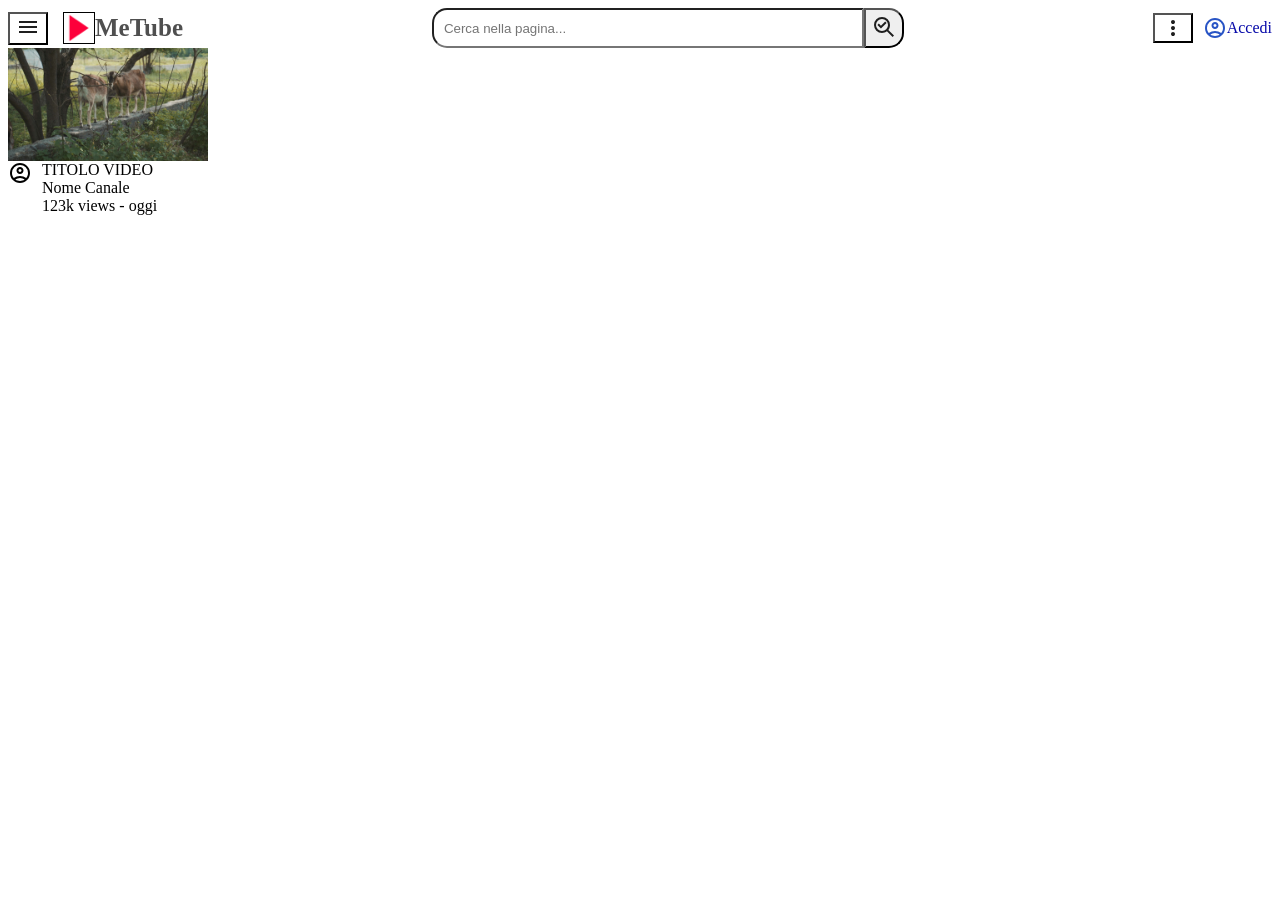
==== commit 4a4db809: "Aggiunto esempio di video" ====
--- a/index.html
+++ b/index.html
@@ -1,172 +1,50 @@
-<!doctype html>
+<!DOCTYPE html>
 <html>
-  <head>
-    <title>MeTube</title>
-    <link rel="icon" href="assets/Icona.svg" />
-    <meta name="author" content="Serafino Pirronitto" />
-    <meta name="keywords" content="video, intrattenimento, musica, tutorial" />
-    <meta charset="utf-8" />
-    <meta name="description" content="Video divertenti!" />
+    <head>
+        <link rel="stylesheet" href="File CSS/MeTube.css">
+        <meta charset="UTF-8">
+        <meta name="viewport" content="width=device-width, initial-scale=1.0">
+        <link rel="icon" href="assets/Logo RT.png" type="image/x-icon">     
+        <title>MeTube</title>
+    </head>
+    <body>
+        <div id="Nav">
+            <div id="Nav_sx">
+                <button id="Hamburger"> 
+                    <img src="assets/Menu Hamburger.svg" alt="Menu"/>
+                </button>
 
-    <meta name="viewport" content="width=device-width, initial-scale=1.0" />
+                <a href="index.html" target="_self" id="logo">
+                    <img src="assets/Triangolo rosso play.png" style="height: 30px; width: auto; border: 1px solid black;" />
+                    MeTube
+                </a>
+            </div>
+            <div id="Div_ricerca">
+                <input id="barra-di-ricerca" type="search" placeholder="Cerca nella pagina...">
+                <button id="button-search" type="submit"><svg xmlns="http://www.w3.org/2000/svg" height="24px" viewBox="0 -960 960 960" width="24px" fill="#1f1f1f"><path d="M570-390q70-70 70-170t-70-170q-70-70-170-70t-170 70q-70 70-70 170t70 170q70 70 170 70t170-70Zm-212-28 226-227-57-57-169 170-85-84-57 56 142 142Zm42 178q-134 0-227-93T80-560q0-134 93-227t227-93q134 0 227 93t93 227q0 56-17.5 105.5T653-364l227 228-56 56-228-227q-41 32-90.5 49.5T400-240Zm0-320Z"/></svg></button>
+            </div>
+            <div id="Nav_dx">
+                <button id="button-impostazioni"><svg xmlns="http://www.w3.org/2000/svg" height="24px" viewBox="0 -960 960 960" width="24px" fill="#1f1f1f"><path d="M480-160q-33 0-56.5-23.5T400-240q0-33 23.5-56.5T480-320q33 0 56.5 23.5T560-240q0 33-23.5 56.5T480-160Zm0-240q-33 0-56.5-23.5T400-480q0-33 23.5-56.5T480-560q33 0 56.5 23.5T560-480q0 33-23.5 56.5T480-400Zm0-240q-33 0-56.5-23.5T400-720q0-33 23.5-56.5T480-800q33 0 56.5 23.5T560-720q0 33-23.5 56.5T480-640Z"/></svg></button>
+                <a id="Accedi" href="https://www.youtube.com">
+                    <svg xmlns="http://www.w3.org/2000/svg" height="24px" viewBox="0 -960 960 960" width="24px" fill="#2854C5"><path d="M234-276q51-39 114-61.5T480-360q69 0 132 22.5T726-276q35-41 54.5-93T800-480q0-133-93.5-226.5T480-800q-133 0-226.5 93.5T160-480q0 59 19.5 111t54.5 93Zm146.5-204.5Q340-521 340-580t40.5-99.5Q421-720 480-720t99.5 40.5Q620-639 620-580t-40.5 99.5Q539-440 480-440t-99.5-40.5ZM480-80q-83 0-156-31.5T197-197q-54-54-85.5-127T80-480q0-83 31.5-156T197-763q54-54 127-85.5T480-880q83 0 156 31.5T763-763q54 54 85.5 127T880-480q0 83-31.5 156T763-197q-54 54-127 85.5T480-80Zm100-95.5q47-15.5 86-44.5-39-29-86-44.5T480-280q-53 0-100 15.5T294-220q39 29 86 44.5T480-160q53 0 100-15.5ZM523-537q17-17 17-43t-17-43q-17-17-43-17t-43 17q-17 17-17 43t17 43q17 17 43 17t43-17Zm-43-43Zm0 360Z"/></svg>
+                    <span>Accedi</span>
+                
+                </a>
+            </div>
+        </div>
+        
+        <a class="video-preview" href="http://www.google.com">
+            <img src="./assets/Video_1.jpg"/>
+            <div style="display: flex; gap: 10px">
+                <svg xmlns="http://www.w3.org/2000/svg" height="24px" viewBox="0 -960 960 960" width="24px" fill="#000000"><path d="M234-276q51-39 114-61.5T480-360q69 0 132 22.5T726-276q35-41 54.5-93T800-480q0-133-93.5-226.5T480-800q-133 0-226.5 93.5T160-480q0 59 19.5 111t54.5 93Zm146.5-204.5Q340-521 340-580t40.5-99.5Q421-720 480-720t99.5 40.5Q620-639 620-580t-40.5 99.5Q539-440 480-440t-99.5-40.5ZM480-80q-83 0-156-31.5T197-197q-54-54-85.5-127T80-480q0-83 31.5-156T197-763q54-54 127-85.5T480-880q83 0 156 31.5T763-763q54 54 85.5 127T880-480q0 83-31.5 156T763-197q-54 54-127 85.5T480-80Zm100-95.5q47-15.5 86-44.5-39-29-86-44.5T480-280q-53 0-100 15.5T294-220q39 29 86 44.5T480-160q53 0 100-15.5ZM523-537q17-17 17-43t-17-43q-17-17-43-17t-43 17q-17 17-17 43t17 43q17 17 43 17t43-17Zm-43-43Zm0 360Z"/></svg>
+                <div style="display: flex; flex-direction: column;">
+                    <span>TITOLO VIDEO</span>
+                    <span>Nome Canale</span>
+                    <span>123k views - oggi</span>
+                </div>
+            </div>
+        </a>
+        
 
-    <link rel="stylesheet" href="css/stile.css" />
-  </head>
-
-  <body>
-    <div id="nav">
-      <div id="nav_sx">
-        <button id="menu">
-          <img
-            src="assets/menu.svg"
-            style="height: 100%; width: auto"
-            alt="menu"
-          />
-        </button>
-
-        <a href="index.html" target="_self" id="logo">
-          <img
-            src="assets/Icona.svg"
-            style="height: 100%; width: auto"
-            alt="menu"
-          />
-          <span>MeTube</span>
-        </a>
-      </div>
-
-      <form method="get" id="search-bar-form">
-        <div id="search-bar-with-button">
-          <input
-            type="search"
-            name="search-bar"
-            id="search-bar"
-            placeholder="Search"
-          />
-          <button id="search-button" type="submit">
-            <img
-              src="assets/search.svg"
-              style="height: auto; width: 25px"
-              alt="cerca"
-            />
-          </button>
-        </div>
-
-        <button id="voice-button" type="button">
-          <svg
-            xmlns="http://www.w3.org/2000/svg"
-            height="24px"
-            viewBox="0 -960 960 960"
-            width="24px"
-            fill="#e3e3e3"
-          >
-            <path
-              d="M395-435q-35-35-35-85v-240q0-50 35-85t85-35q50 0 85 35t35 85v240q0 50-35 85t-85 35q-50 0-85-35Zm85-205Zm-40 520v-123q-104-14-172-93t-68-184h80q0 83 58.5 141.5T480-320q83 0 141.5-58.5T680-520h80q0 105-68 184t-172 93v123h-80Zm68.5-371.5Q520-503 520-520v-240q0-17-11.5-28.5T480-800q-17 0-28.5 11.5T440-760v240q0 17 11.5 28.5T480-480q17 0 28.5-11.5Z"
-            />
-          </svg>
-        </button>
-      </form>
-
-      
-      <div id="nav_dx">
-        <button id="settings-button">
-          <svg
-            xmlns="http://www.w3.org/2000/svg"
-            height="24px"
-            viewBox="0 -960 960 960"
-            width="24px"
-            fill="#e3e3e3"
-          >
-            <path
-              d="M480-160q-33 0-56.5-23.5T400-240q0-33 23.5-56.5T480-320q33 0 56.5 23.5T560-240q0 33-23.5 56.5T480-160Zm0-240q-33 0-56.5-23.5T400-480q0-33 23.5-56.5T480-560q33 0 56.5 23.5T560-480q0 33-23.5 56.5T480-400Zm0-240q-33 0-56.5-23.5T400-720q0-33 23.5-56.5T480-800q33 0 56.5 23.5T560-720q0 33-23.5 56.5T480-640Z"
-            />
-          </svg>
-        </button>
-
-        <button id="signin-button">
-          <svg
-            xmlns="http://www.w3.org/2000/svg"
-            height="24px"
-            viewBox="0 -960 960 960"
-            width="24px"
-            fill="#1e96e1"
-          >
-            <path
-              d="M234-276q51-39 114-61.5T480-360q69 0 132 22.5T726-276q35-41 54.5-93T800-480q0-133-93.5-226.5T480-800q-133 0-226.5 93.5T160-480q0 59 19.5 111t54.5 93Zm146.5-204.5Q340-521 340-580t40.5-99.5Q421-720 480-720t99.5 40.5Q620-639 620-580t-40.5 99.5Q539-440 480-440t-99.5-40.5ZM480-80q-83 0-156-31.5T197-197q-54-54-85.5-127T80-480q0-83 31.5-156T197-763q54-54 127-85.5T480-880q83 0 156 31.5T763-763q54 54 85.5 127T880-480q0 83-31.5 156T763-197q-54 54-127 85.5T480-80Zm100-95.5q47-15.5 86-44.5-39-29-86-44.5T480-280q-53 0-100 15.5T294-220q39 29 86 44.5T480-160q53 0 100-15.5ZM523-537q17-17 17-43t-17-43q-17-17-43-17t-43 17q-17 17-17 43t17 43q17 17 43 17t43-17Zm-43-43Zm0 360Z"
-            />
-          </svg>
-          <span>Sign in</span>
-        </button>
-      </div>
-    </div>
-
-    <div id="content-display">
-      <div class="video" id="video-1">
-        <img src="./assets/Video_1.jpg"/>
-        <div class="video-info">
-          <svg
-              xmlns="http://www.w3.org/2000/svg"
-              height="24px"
-              viewBox="0 -960 960 960"
-              width="24px"
-              fill="#ffffff"
-            >
-              <path
-                d="M234-276q51-39 114-61.5T480-360q69 0 132 22.5T726-276q35-41 54.5-93T800-480q0-133-93.5-226.5T480-800q-133 0-226.5 93.5T160-480q0 59 19.5 111t54.5 93Zm146.5-204.5Q340-521 340-580t40.5-99.5Q421-720 480-720t99.5 40.5Q620-639 620-580t-40.5 99.5Q539-440 480-440t-99.5-40.5ZM480-80q-83 0-156-31.5T197-197q-54-54-85.5-127T80-480q0-83 31.5-156T197-763q54-54 127-85.5T480-880q83 0 156 31.5T763-763q54 54 85.5 127T880-480q0 83-31.5 156T763-197q-54 54-127 85.5T480-80Zm100-95.5q47-15.5 86-44.5-39-29-86-44.5T480-280q-53 0-100 15.5T294-220q39 29 86 44.5T480-160q53 0 100-15.5ZM523-537q17-17 17-43t-17-43q-17-17-43-17t-43 17q-17 17-17 43t17 43q17 17 43 17t43-17Zm-43-43Zm0 360Z"
-              />
-          </svg>
-          <div class="title">
-            <strong>Capre mangiano erba!!!</strong>
-            <span class="channel-text">Nome Canale</span>
-            <span class="channel-text">123K views - oggi</span>
-          </div>
-        </div>
-      </div>
-
-      <div class="video" id="video-2">
-        <img src="./assets/Video_2.jpg"/>
-        <div class="video-info">
-          <svg
-              xmlns="http://www.w3.org/2000/svg"
-              height="24px"
-              viewBox="0 -960 960 960"
-              width="24px"
-              fill="#ffffff"
-            >
-              <path
-                d="M234-276q51-39 114-61.5T480-360q69 0 132 22.5T726-276q35-41 54.5-93T800-480q0-133-93.5-226.5T480-800q-133 0-226.5 93.5T160-480q0 59 19.5 111t54.5 93Zm146.5-204.5Q340-521 340-580t40.5-99.5Q421-720 480-720t99.5 40.5Q620-639 620-580t-40.5 99.5Q539-440 480-440t-99.5-40.5ZM480-80q-83 0-156-31.5T197-197q-54-54-85.5-127T80-480q0-83 31.5-156T197-763q54-54 127-85.5T480-880q83 0 156 31.5T763-763q54 54 85.5 127T880-480q0 83-31.5 156T763-197q-54 54-127 85.5T480-80Zm100-95.5q47-15.5 86-44.5-39-29-86-44.5T480-280q-53 0-100 15.5T294-220q39 29 86 44.5T480-160q53 0 100-15.5ZM523-537q17-17 17-43t-17-43q-17-17-43-17t-43 17q-17 17-17 43t17 43q17 17 43 17t43-17Zm-43-43Zm0 360Z"
-              />
-          </svg>
-          <div class="title">
-            <strong>Giraffa guarda il cielo!!!</strong>
-            <span class="channel-text">Nome Canale</span>
-            <span class="channel-text">123K views - oggi</span>
-          </div>
-        </div>
-      </div>
-
-      <div class="video" id="video-3">
-        <img src="./assets/Video_3.jpg"/>
-        <div class="video-info">
-          <svg
-              xmlns="http://www.w3.org/2000/svg"
-              height="24px"
-              viewBox="0 -960 960 960"
-              width="24px"
-              fill="#ffffff"
-            >
-              <path
-                d="M234-276q51-39 114-61.5T480-360q69 0 132 22.5T726-276q35-41 54.5-93T800-480q0-133-93.5-226.5T480-800q-133 0-226.5 93.5T160-480q0 59 19.5 111t54.5 93Zm146.5-204.5Q340-521 340-580t40.5-99.5Q421-720 480-720t99.5 40.5Q620-639 620-580t-40.5 99.5Q539-440 480-440t-99.5-40.5ZM480-80q-83 0-156-31.5T197-197q-54-54-85.5-127T80-480q0-83 31.5-156T197-763q54-54 127-85.5T480-880q83 0 156 31.5T763-763q54 54 85.5 127T880-480q0 83-31.5 156T763-197q-54 54-127 85.5T480-80Zm100-95.5q47-15.5 86-44.5-39-29-86-44.5T480-280q-53 0-100 15.5T294-220q39 29 86 44.5T480-160q53 0 100-15.5ZM523-537q17-17 17-43t-17-43q-17-17-43-17t-43 17q-17 17-17 43t17 43q17 17 43 17t43-17Zm-43-43Zm0 360Z"
-              />
-          </svg>
-          <div class="title">
-            <strong>Gallina becca il suolo!!!</strong>
-            <span class="channel-text">Nome Canale</span>
-            <span class="channel-text">123K views - oggi</span>
-          </div>
-        </div>
-      </div>
-    </div>
-
-
-  </body>
-</html>
+    </body>
+</html>
--- a/File CSS/MeTube.css
+++ b/File CSS/MeTube.css
@@ -0,0 +1,90 @@
+#Nav
+{
+display: flex;
+flex-direction: row;
+justify-content: space-between;
+height: 40px;
+align-content: center;
+}
+
+#Div_ricerca{
+    display: flex;
+    flex-grow: 1;
+}
+
+#Nav_sx{
+    display: flex;
+    gap: 15px;
+    flex-direction: row;
+    justify-content: start;
+    align-items: center;
+    flex-grow: 1;
+}
+
+#Nav_dx{
+    display: flex;
+    gap: 10px;
+    justify-content: end;
+    align-items: center;
+    flex-grow: 1;
+}
+
+#Hamburger
+{
+    background-color: rgba(0, 0, 0, 0);
+}
+
+#logo{
+    display: flex;
+    align-items: center;
+    color: rgb(79, 79, 79);
+    font-size: 25px;
+    font-weight: bold;
+    text-decoration-line: none;
+}
+
+#barra-di-ricerca{
+    flex-grow: 1;
+    border-radius: 15px 0px 0px 15px;
+    padding: 0px 0px 0px 10px;
+}
+
+#button-search{
+    border-radius: 0px 15px 15px 0px;
+}
+
+#button-impostazioni{
+    display: flex;
+    flex-direction: column;
+    justify-content: center;
+    background-color: white;
+}
+
+
+#Accedi span{
+    vertical-align: center;
+    color: rgb(6, 9, 169);
+    text-decoration-line: none;
+}
+
+#Accedi{
+    display: flex;
+    align-items: center;
+    flex-direction: row;
+    text-decoration-line: none;
+    border-radius: 17px;
+}
+
+.video-preview
+{
+    display: flex;
+    flex-direction: column;
+    text-decoration: none;
+    color: black;
+}
+
+.video-preview img
+{
+    width: 200px;
+    height: auto;
+}
